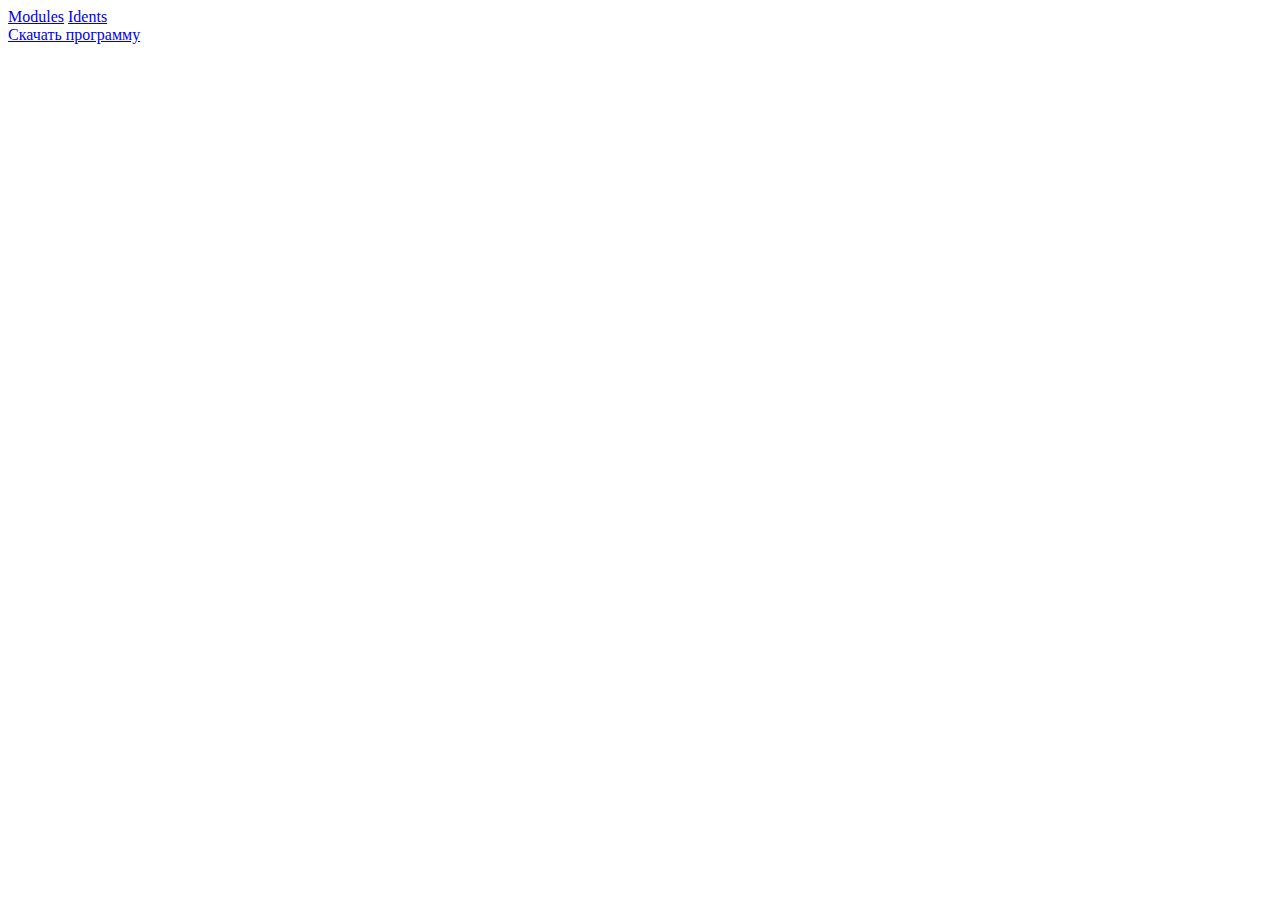
==== index.html @ 85b74d31 "create a homework" ====
<!DOCTYPE html>
<html lang="ru">
<head>
    <meta charset="UTF-8">
    <meta http-equiv="X-UA-Compatible" content="IE=edge">
    <meta name="viewport" content="width=device-width, initial-scale=1.0">
    <title>Homework2.19</title>
</head>
<body>
    <main>
        <div class="links">
            <a href="#">Modules</a>
            <a href="article.html">Idents</a>
        </div>
        <span>
            <a href="skillbox.docx" download="skillbox.docx">Скачать программу</a>
        </span>
        <figure>
            <a target="_blank" href="https://skillbox.ru/">
                <img src="img/logo-light.png" alt="logo">
            </a>
        </figure>
    </main>
</body>
</html>
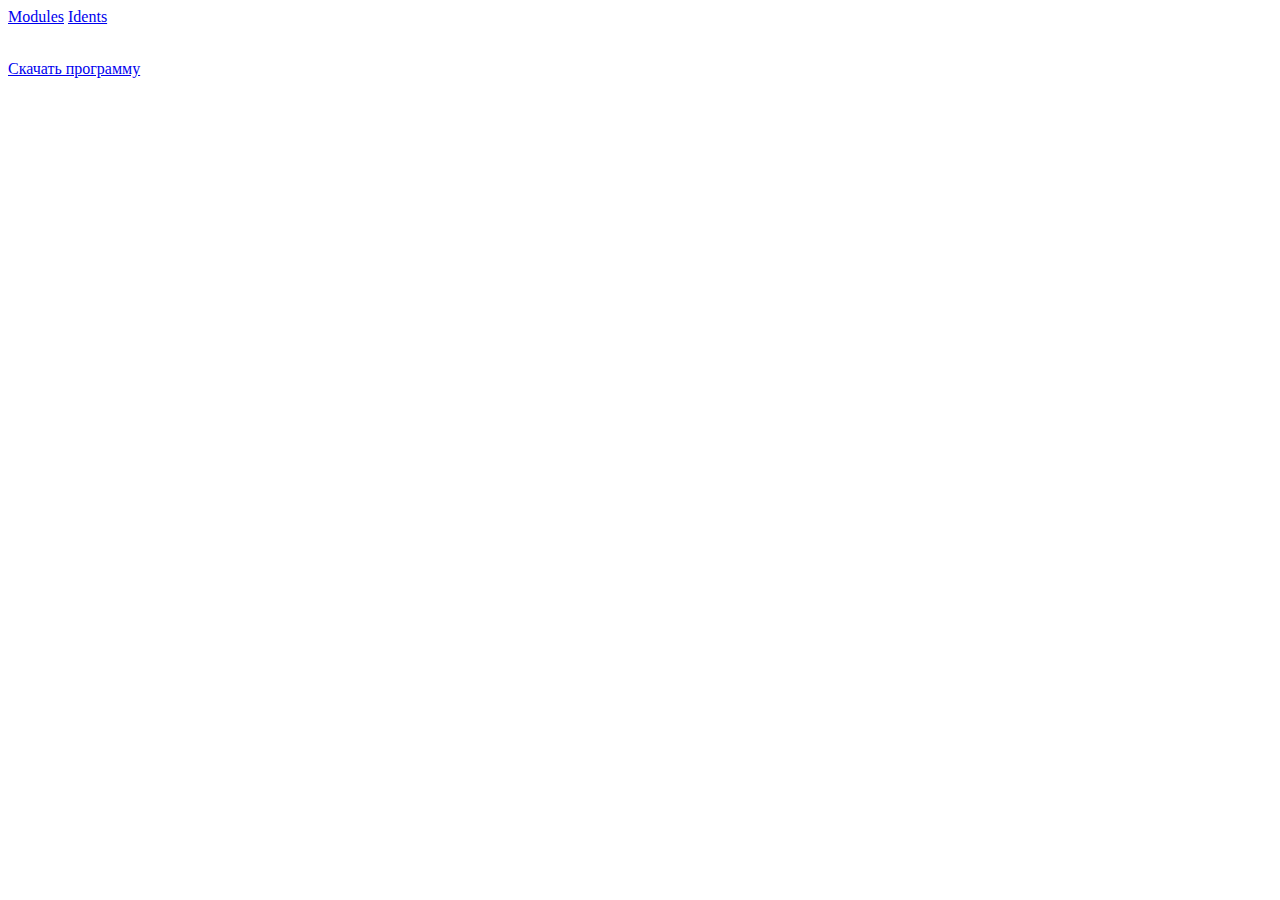
==== commit d4fa184b: "fixed work" ====
--- a/index.html
+++ b/index.html
@@ -1,25 +1,22 @@
 <!DOCTYPE html>
 <html lang="ru">
+
 <head>
-    <meta charset="UTF-8">
-    <meta http-equiv="X-UA-Compatible" content="IE=edge">
-    <meta name="viewport" content="width=device-width, initial-scale=1.0">
-    <title>Homework2.19</title>
+  <meta charset="UTF-8">
+  <meta http-equiv="X-UA-Compatible" content="IE=edge">
+  <meta name="viewport" content="width=device-width, initial-scale=1.0">
+  <title>Homework2.19</title>
 </head>
+
 <body>
-    <main>
-        <div class="links">
-            <a href="#">Modules</a>
-            <a href="article.html">Idents</a>
-        </div>
-        <span>
-            <a href="skillbox.docx" download="skillbox.docx">Скачать программу</a>
-        </span>
-        <figure>
-            <a target="_blank" href="https://skillbox.ru/">
-                <img src="img/logo-light.png" alt="logo">
-            </a>
-        </figure>
-    </main>
+  <div class="links">
+    <a href="#">Modules</a>
+    <a href="article.html">Idents</a>
+  </div>
+    <a href="skillbox.docx" download="skillbox.docx">Скачать программу</a>
+    <a target="_blank" href="https://skillbox.ru/">
+      <img src="img/logo-light.png" alt="logo">
+    </a>
 </body>
+
 </html>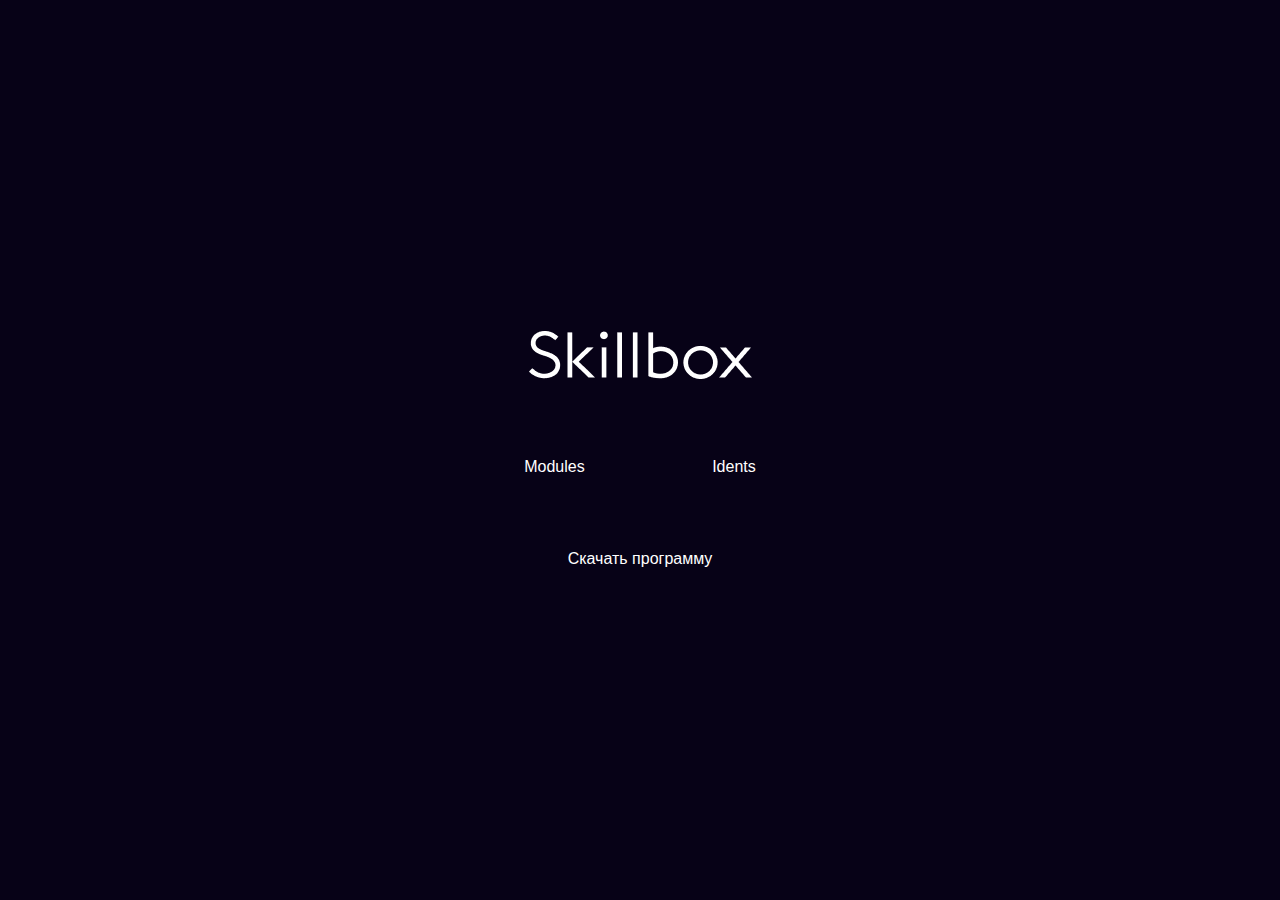
==== commit 20f061c7: "add homework 3" ====
--- a/index.html
+++ b/index.html
@@ -6,17 +6,27 @@
   <meta http-equiv="X-UA-Compatible" content="IE=edge">
   <meta name="viewport" content="width=device-width, initial-scale=1.0">
   <title>Homework2.19</title>
+  <link rel="stylesheet" href="./css/normalize.css">
+  <link rel="stylesheet" href="./css/style.css">
 </head>
 
 <body>
-  <div class="links">
-    <a href="#">Modules</a>
-    <a href="article.html">Idents</a>
+  <div class="main-content">
+    <div class="main-content-img">
+      <a target="_blank" href="https://skillbox.ru/">
+        <img src="img/logo-light.png" alt="logo">
+      </a>
+    </div>
+    <ul class="main-list list-reset">
+      <li class="main-link">
+        <a href="#" class="link-modules">Modules</a>
+      </li>
+      <li class="main-link">
+        <a href="article.html" class="link-idents">Idents</a>
+      </li>
+    </ul>
+    <a href="skillbox.docx" download="skillbox.docx">Скачать программу</a>
   </div>
-    <a href="skillbox.docx" download="skillbox.docx">Скачать программу</a>
-    <a target="_blank" href="https://skillbox.ru/">
-      <img src="img/logo-light.png" alt="logo">
-    </a>
 </body>
 
 </html>--- a/css/style.css
+++ b/css/style.css
@@ -0,0 +1,56 @@
+html {
+	box-sizing: border-box;
+}
+
+*,
+*::before,
+*::after {
+	box-sizing: inherit;
+}
+
+a {
+	color: inherit;
+	text-decoration: none;
+}
+
+img {
+	max-width: 100%;
+}
+
+body {
+	font-family: 'font', sans-serif;
+}
+
+/* Global */
+.list-reset {
+    margin: 0;
+    padding: 0;
+    list-style: none;
+}
+
+/* Main */
+
+.main-content {
+    display: flex;
+    flex-direction: column;
+    align-items: center;
+    justify-content: center;
+    min-height: 100vh;
+    color: #fff;
+    background-color: #070217;
+}
+
+.main-content-img {
+    display: inline-flex;
+    margin-bottom: 50px;
+}
+
+.main-link {
+    display: inline-flex;
+    margin-bottom: 50px;
+    padding: 24px 49px;
+}
+
+.main-link:not(:last-child) {
+    margin-right: 25px;
+}
